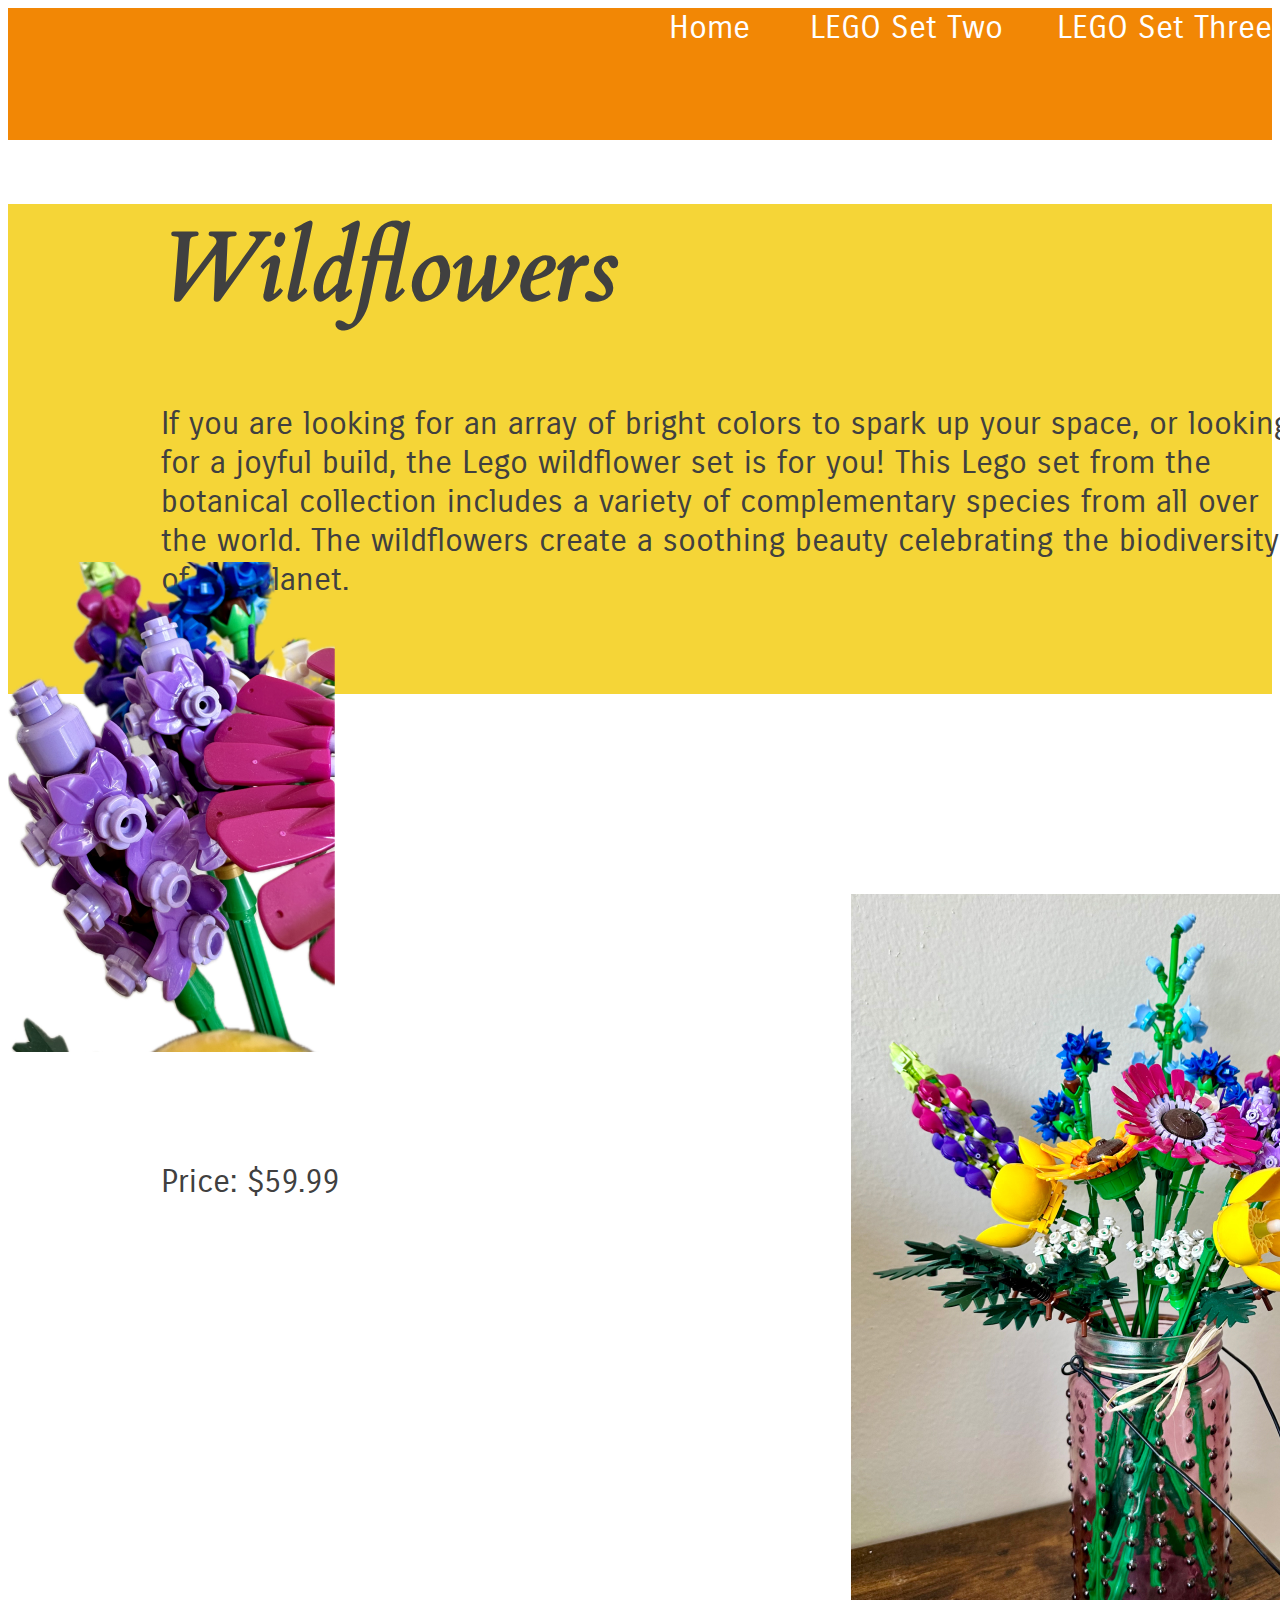
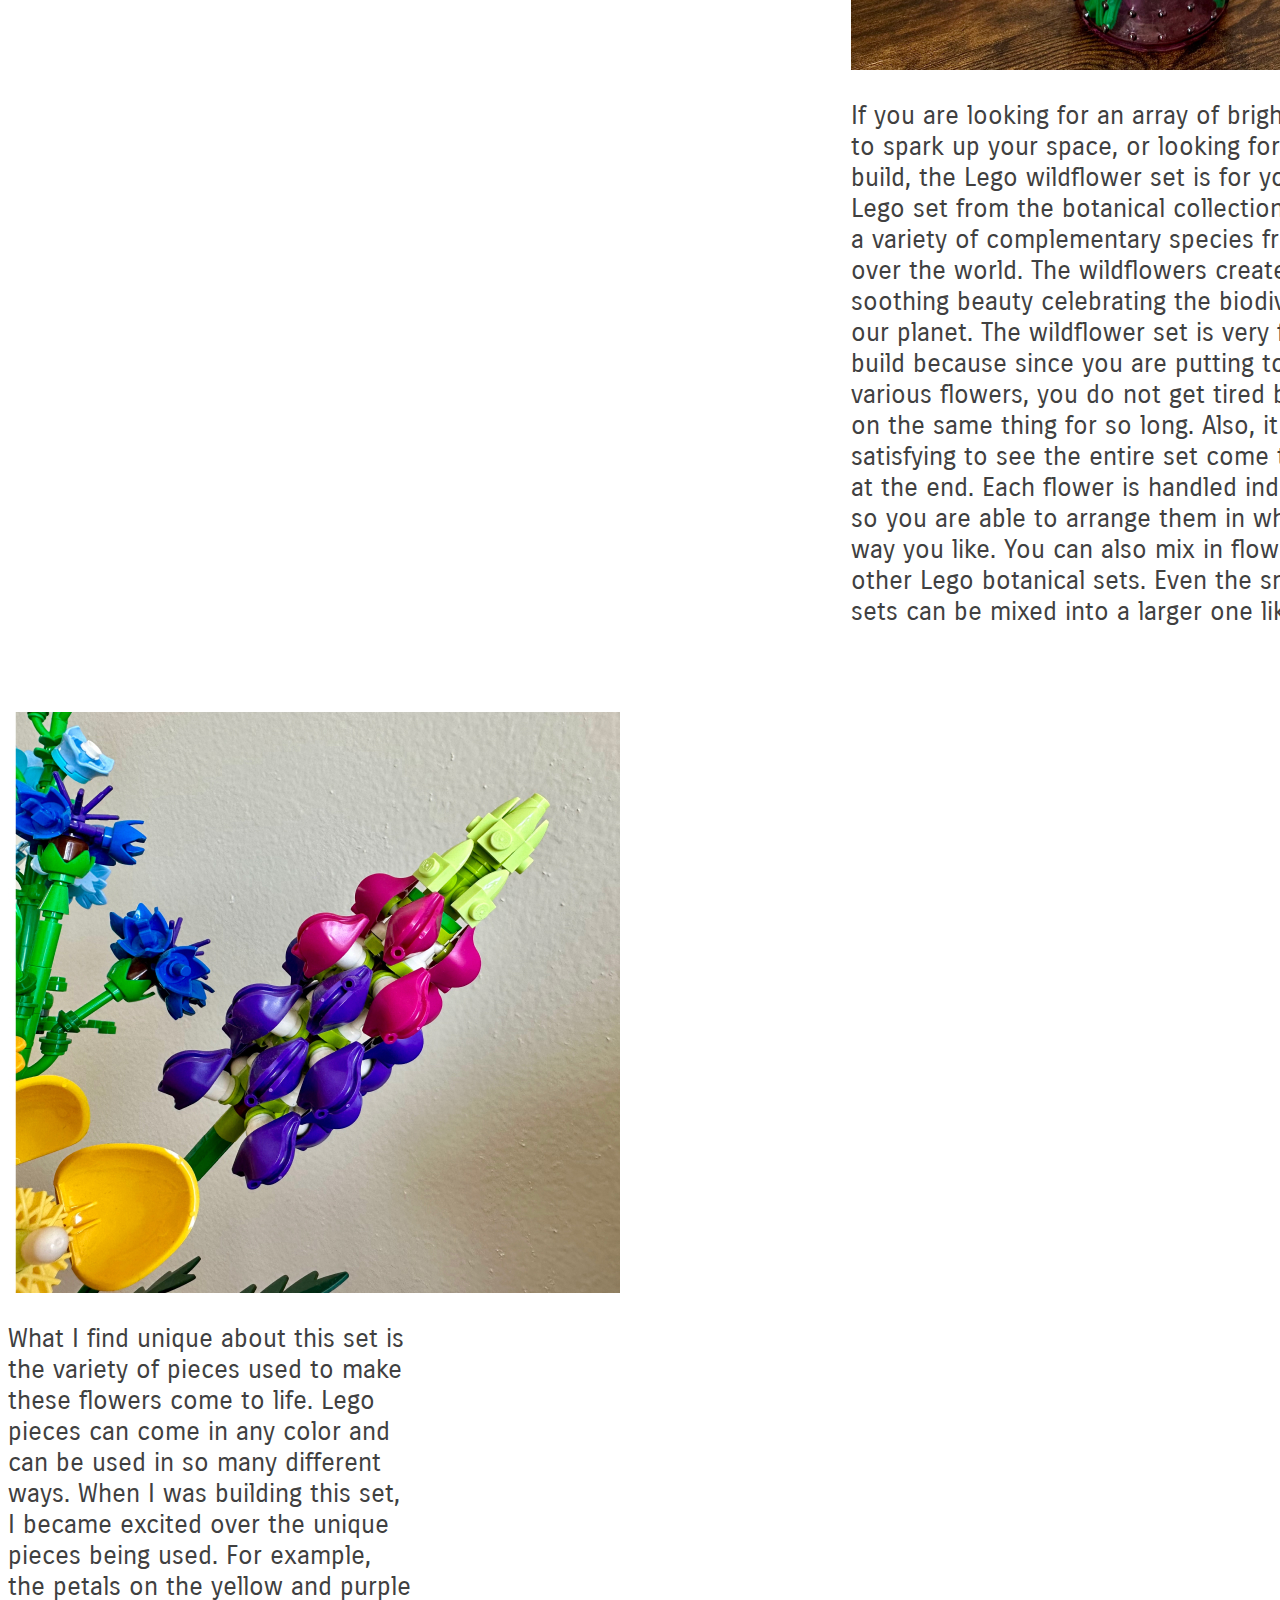
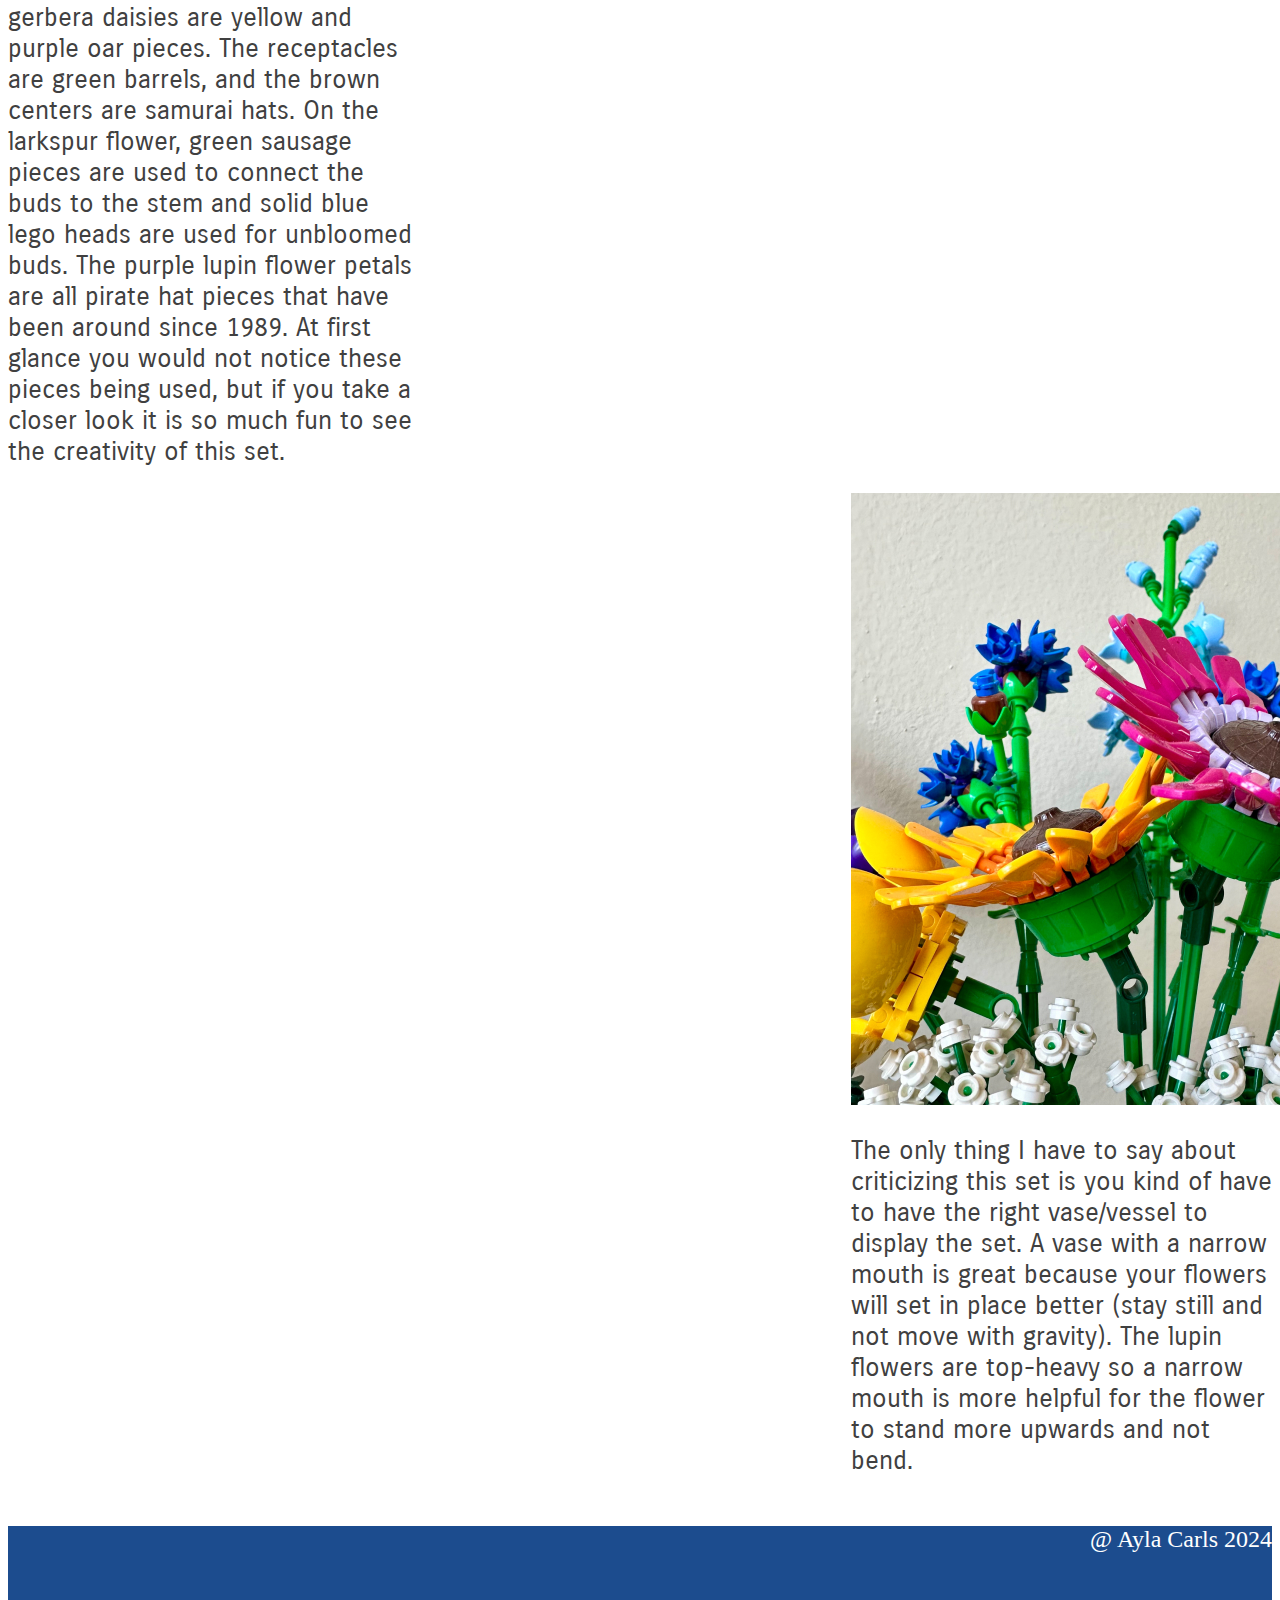
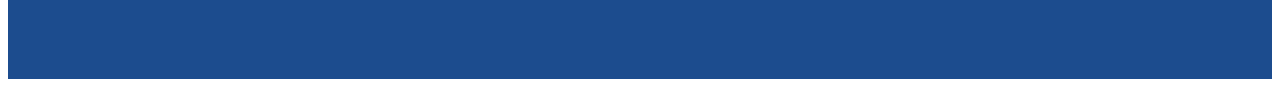
==== blog_1/blog_1.html @ 7e185aa0 "initial server test" ====
<!doctype html>

<html lang="en">

<head>
    
    <meta charset="UTF-8">
    
    <title></title>
    <link rel="stylesheet" href="css/mainone.css">

    <link rel="preconnect" href="https://fonts.googleapis.com">
    <link rel="preconnect" href="https://fonts.gstatic.com" crossorigin>
    <link href="https://fonts.googleapis.com/css2?family=Cardo:ital,wght@0,400;0,700;1,400&family=Carrois+Gothic&display=swap" rel="stylesheet">
</head>

<body>
    <nav>
        <a href="../index.html"> Home </a>
        <a href="../blog_2/blog_2.html"> LEGO Set Two</a>
        <a href="../blog_3/blog_3.html"> LEGO Set Three</a>
    </nav>

    <header>

        <h1>
            Wildflowers 
        </h1>
        <p id="headerp1">
            If you are looking for an array of bright colors to spark up your space, or looking for a joyful build, the Lego wildflower set is for you! This Lego set from the botanical collection includes a variety of complementary species from all over the world. The wildflowers create a soothing beauty celebrating the biodiversity of our planet.
        </p>
        <div id="headerimage">
            <img src="img/headerimage.png" alt="wildflower clip">
        </div>
        <p id="headerp2">
            Price: $59.99
        </p>
    </header>

    <section id="one">
        <article class="grid-article-one">

            <img src="img/wildflowers 1.jpg" alt="lego flowers">
            <p id="article1">
            If you are looking for an array of bright colors to spark up your space, or looking for a joyful build, the Lego wildflower set is for you! This Lego set from the botanical collection includes a variety of complementary species from all over the world. The wildflowers create a soothing beauty celebrating the biodiversity of our planet. 
	        The wildflower set is very fun to build because since you are putting together various flowers, you do not get tired by working on the same thing for so long. Also, it is very satisfying to see the entire set come together at the end. Each flower is handled individually so you are able to arrange them in whatever way you like. You can also mix in flowers from other Lego botanical sets. Even the small flower sets can be mixed into a larger one like this. 
            </p>
        </article>
    </section>

    <section id="two">

        <article class="grid-article-two">
            <img src="img/uniquebricks.jpg" alt="lego lupin">
            <p id="article2">
            What I find unique about this set is the variety of pieces used to make these flowers come to life. Lego pieces can come in any color and can be used in so many different ways. When I was building this set, I became excited over the unique pieces being used. For example, the petals on the yellow and purple gerbera daisies are yellow and purple oar pieces. The receptacles are green barrels, and the brown centers are samurai hats. On the larkspur flower, green sausage pieces are used to connect the buds to the stem and solid blue lego heads are used for unbloomed buds. The purple lupin flower petals are all pirate hat pieces that have been around since 1989. At first glance you would not notice these pieces being used, but if you take a closer look it is so much fun to see the creativity of this set. 
            </p>
        </article>
    </section>

    <section id="three">

        <article class="grid-article-three">
            <img src="img/crit.jpg" alt="close up lego wildflowers">
            <p id="article3">
            The only thing I have to say about criticizing this set is you kind of have to have the right vase/vessel to display the set. A vase with a narrow mouth is great because your flowers will set in place better (stay still and not move with gravity). The lupin flowers are top-heavy so a narrow mouth is more helpful for the flower to stand more upwards and not bend.
            </p>
        </article>

    </section>

    <footer>
        <p id="p2">
            @ Ayla Carls 2024 
        </p>
    </footer>
    
</body>
                   
</html>
---- blog_1/css/mainone.css ----
nav{
    text-align: right;
    background: #F28705;
    height: 132px;
    flex-shrink: 0;
}

a{
    text-decoration: none;
    color: white;
    text-align: right;
    width: 372px;
    height: 71px;
    flex-shrink: 0;
    font-family: "Carrois Gothic", sans-serif;
    font-size: 32px;
    flex-direction: row;
    align-items: right;
    justify-content: right;
    flex-wrap: wrap;
    padding-left: 50px;
}

h1{
    font-family: "cardo", serif;
    font-size: 96px;
    font-style: italic;
    color: #404040;
    width: 672px;
    height: 135px;
    flex-shrink: 0;
    padding-left: 153px;
}

#headerp1{
    color: #404040;
    font-family: "Carrois Gothic", sans-serif;
    font-size: 32px;
    width: 1140px;
    height: 126px;
    flex-shrink: 0;
    padding-left: 153px;
}

#headerp2{
    color: #404040;
    font-family: "Carrois Gothic", sans-serif;
    font-size: 32px;
    width: 196px;
    height: 42px;
    flex-shrink: 0;
    padding-left: 153px;
    margin-top: 110px;
}

header{
    background-color: #F2CB05CC;
    width: 100%;
    height: 490px;
    flex-shrink: 0;
}

#article1{
    color: #404040;
    font-family: "Carrois Gothic";
    font-size: 26px;
    font-style: normal;
    font-weight: 400;
    line-height: normal;
    text-align: left;
    width: 548px;
    height: 586px;
    flex-shrink: 0;
}

#article2{
    color: #404040;
    font-family: "Carrois Gothic";
    font-size: 26px;
    font-style: normal;
    font-weight: 400;
    line-height: normal;
    text-align: left;
}

#article3{
    color: #404040;
    font-family: "Carrois Gothic";
    font-size: 26px;
    font-style: normal;
    font-weight: 400;
    line-height: normal;
    text-align: left;
}

#one{
    display: grid;
    grid-template-columns: repeat(12, 1fr);
    grid-column-gap: 24px;
  }

#two{
    display: grid;
    grid-template-columns: repeat(12, 1fr);
    grid-column-gap: 24px;
}  

#three{
    display: grid;
    grid-template-columns: repeat(12, 1fr);
    grid-column-gap: 24px;
}

.grid-article-one{
    grid-column: 9/14;
    margin-top: 200px;
  }
  
  .grid-article-two{
    grid-column: 1/5;
  }
  
  .grid-article-three{
    grid-column: 9/14;
  }

#headerimage{
    width: 327px;
    height: 490px;
    flex-shrink: 0;
    padding-left: 1113;
    justify-content: center;
}

footer{
    width: 100%;
    height: 153px;
    flex-shrink: 0;
    background-color: #023881E5;
}

#p2 {
    text-align: right;
    color: white;
    font-size: 24px; 
}

.carrois-gothic-regular {
    font-family: "Carrois Gothic", sans-serif;
    font-weight: 400;
    font-style: normal;
  }

  .cardo-regular {
    font-family: "Cardo", serif;
    font-weight: 400;
    font-style: normal;
  }
  
  .cardo-bold {
    font-family: "Cardo", serif;
    font-weight: 700;
    font-style: normal;
  }
  
  .cardo-regular-italic {
    font-family: "Cardo", serif;
    font-weight: 400;
    font-style: italic;
  }
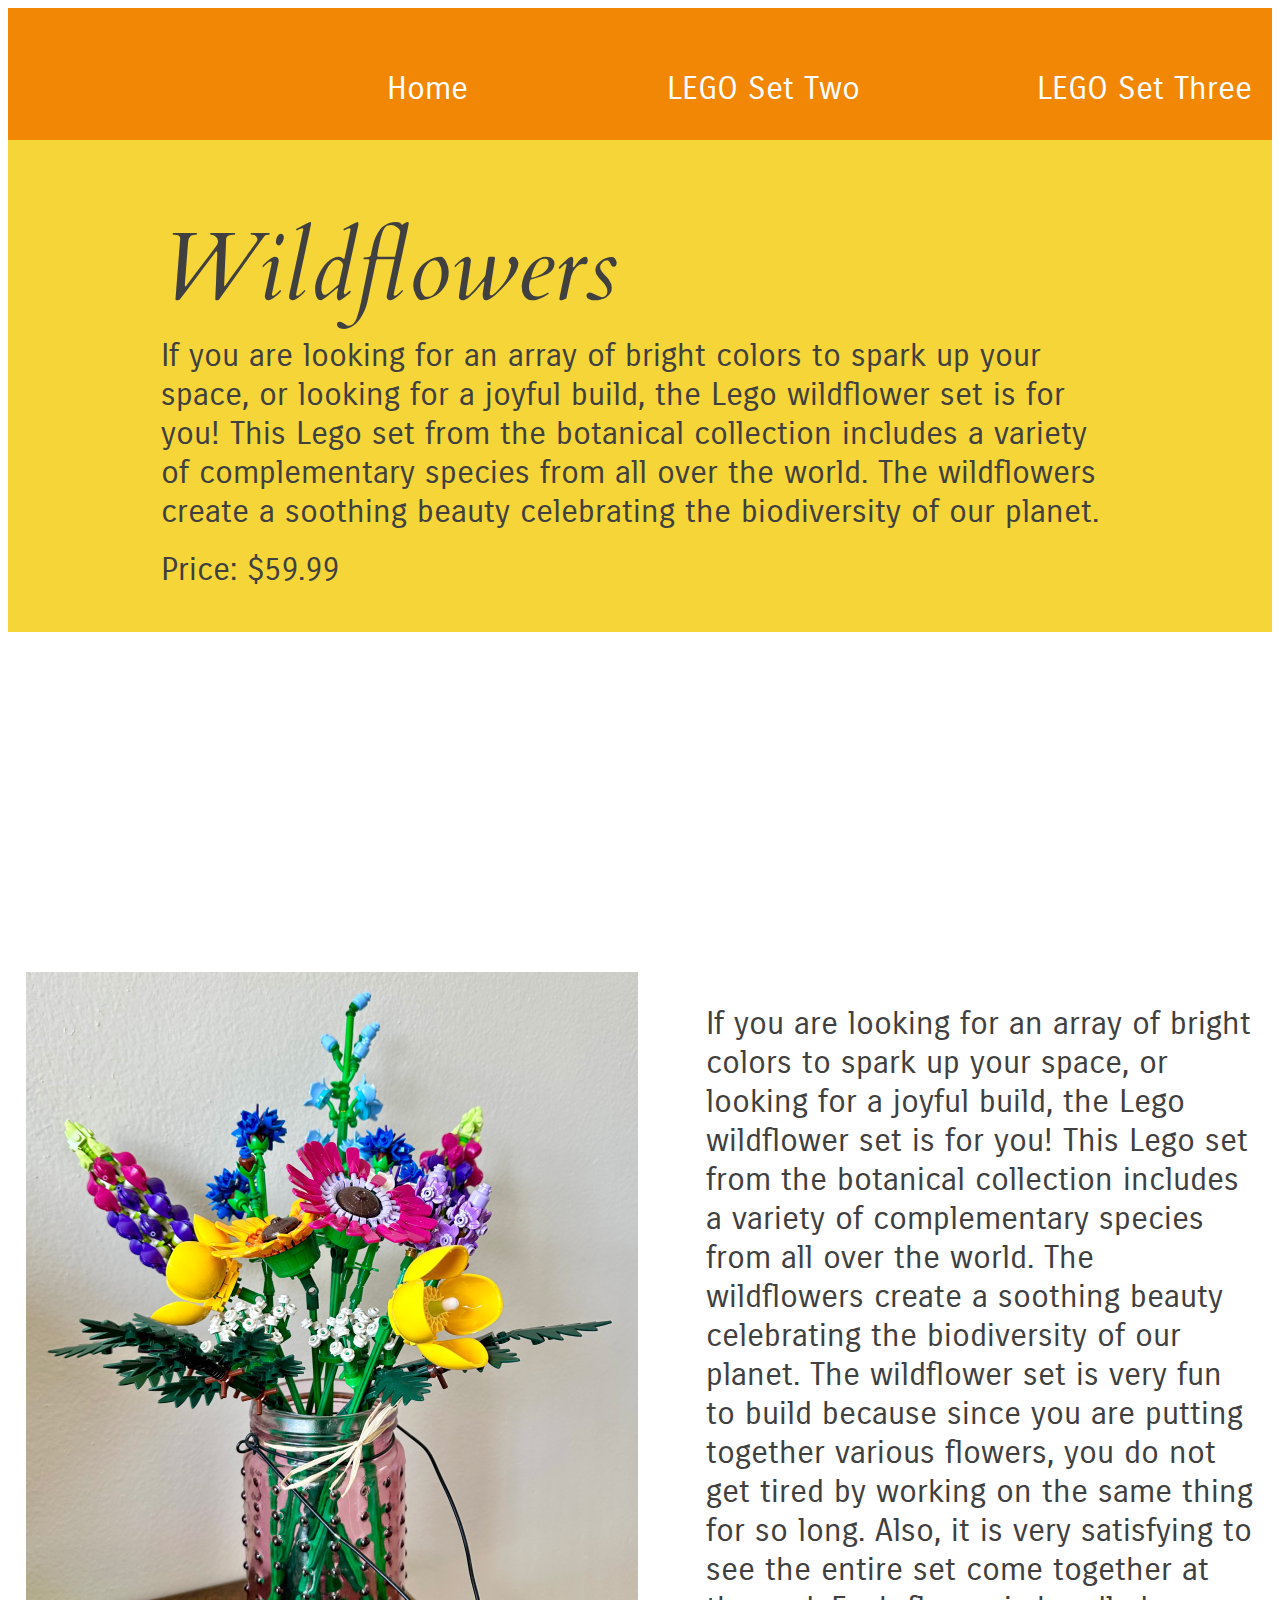
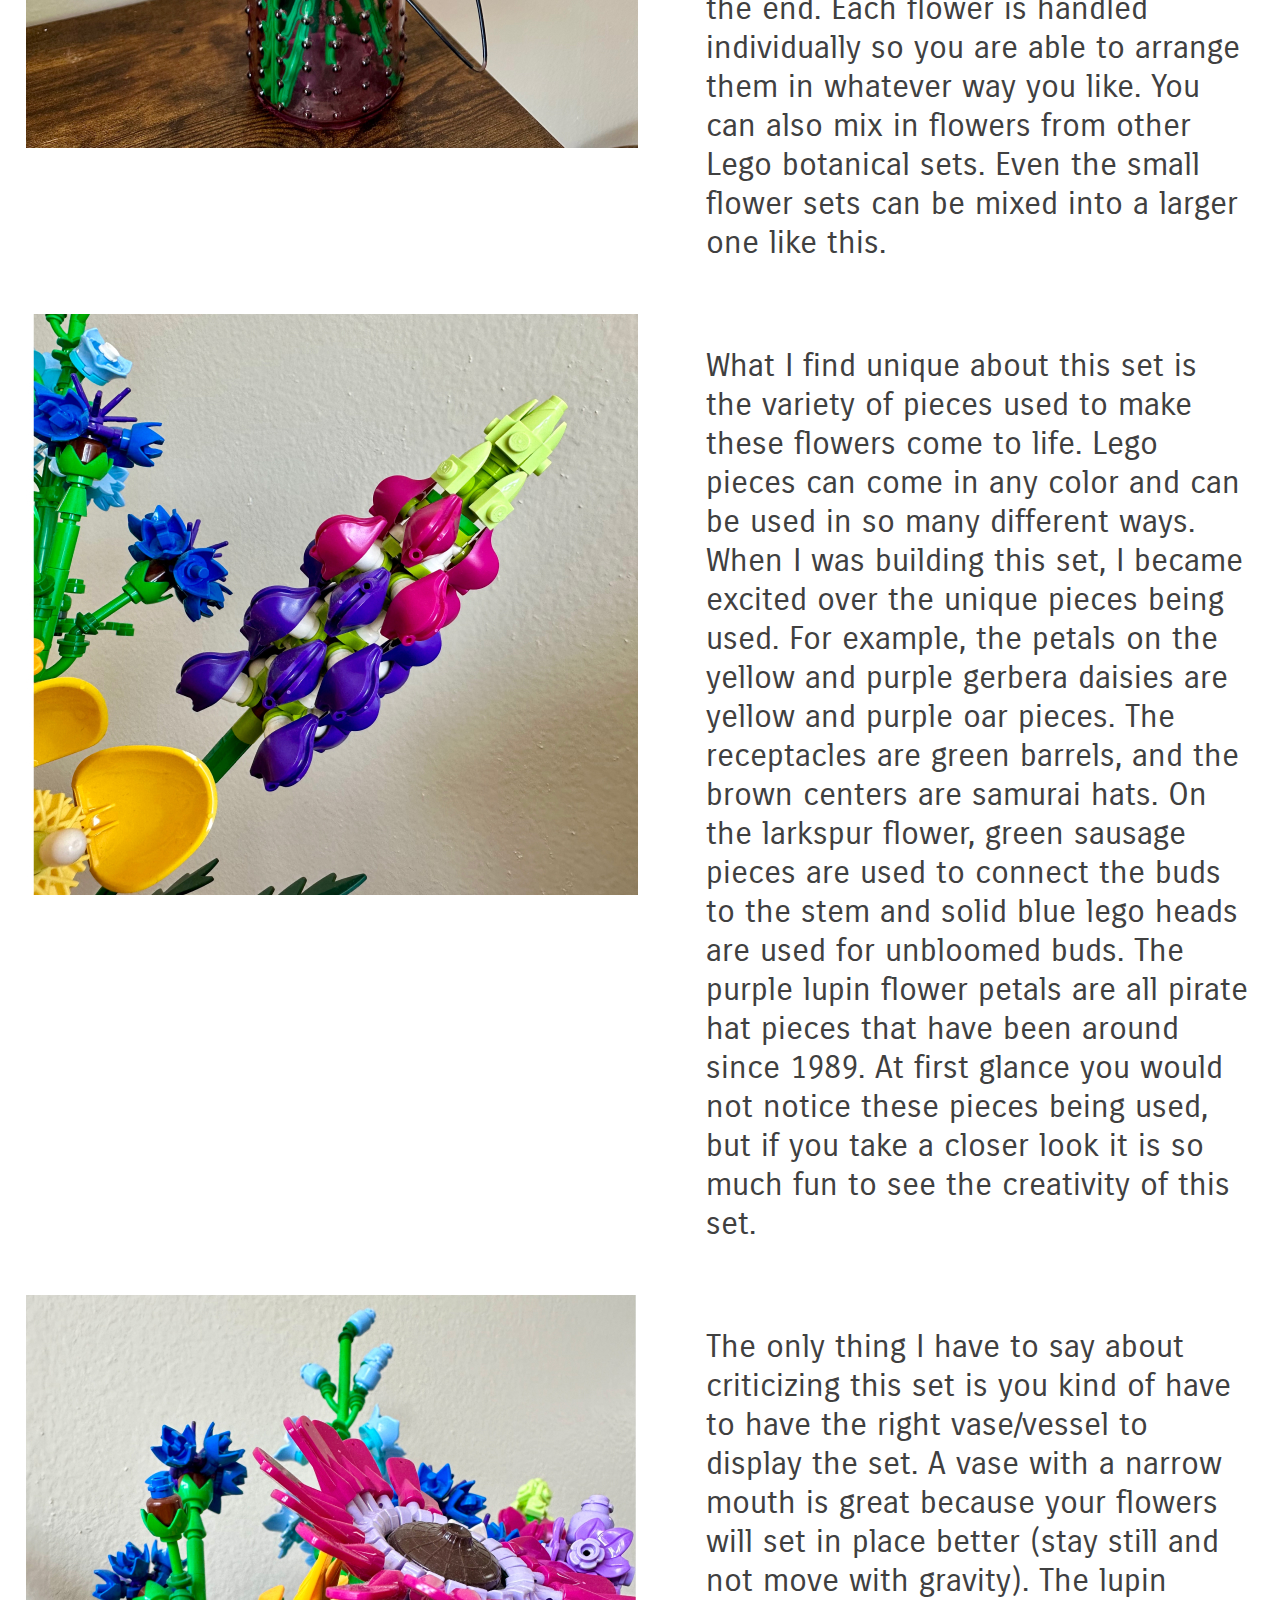
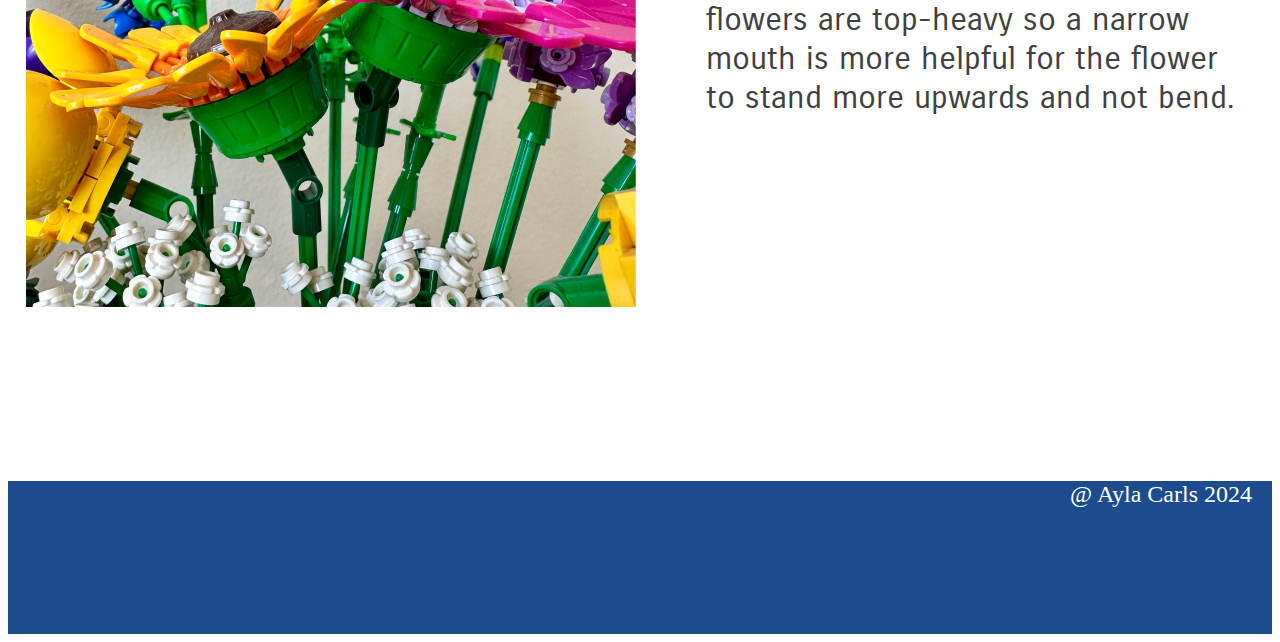
==== commit a3f3e5f4: "update" ====
--- a/blog_1/blog_1.html
+++ b/blog_1/blog_1.html
@@ -21,53 +21,46 @@
         <a href="../blog_3/blog_3.html"> LEGO Set Three</a>
     </nav>
 
-    <header>
-
-        <h1>
-            Wildflowers 
-        </h1>
-        <p id="headerp1">
-            If you are looking for an array of bright colors to spark up your space, or looking for a joyful build, the Lego wildflower set is for you! This Lego set from the botanical collection includes a variety of complementary species from all over the world. The wildflowers create a soothing beauty celebrating the biodiversity of our planet.
-        </p>
-        <div id="headerimage">
+    <div class="header">
+        <div class="gird-item7">
+            <h1> Wildflowers</h1>
+        </div>
+        <div class="grid-item8">
+            <p>
+                If you are looking for an array of bright colors to spark up your space, or looking for a joyful build, the Lego wildflower set is for you! This Lego set from the botanical collection includes a variety of complementary species from all over the world. The wildflowers create a soothing beauty celebrating the biodiversity of our planet.
+            </p>
+        </div>
+        <div class="grid-item9">
+            <p>
+                Price: $59.99
+            </p>
+        </div>
+        <div class="grid-item10">
             <img src="img/headerimage.png" alt="wildflower clip">
         </div>
-        <p id="headerp2">
-            Price: $59.99
-        </p>
-    </header>
+    </div>
 
-    <section id="one">
-        <article class="grid-article-one">
-
+    <div class="grid-container">
+        <div class="grid-item1">
             <img src="img/wildflowers 1.jpg" alt="lego flowers">
-            <p id="article1">
-            If you are looking for an array of bright colors to spark up your space, or looking for a joyful build, the Lego wildflower set is for you! This Lego set from the botanical collection includes a variety of complementary species from all over the world. The wildflowers create a soothing beauty celebrating the biodiversity of our planet. 
-	        The wildflower set is very fun to build because since you are putting together various flowers, you do not get tired by working on the same thing for so long. Also, it is very satisfying to see the entire set come together at the end. Each flower is handled individually so you are able to arrange them in whatever way you like. You can also mix in flowers from other Lego botanical sets. Even the small flower sets can be mixed into a larger one like this. 
-            </p>
-        </article>
-    </section>
-
-    <section id="two">
-
-        <article class="grid-article-two">
+        </div>
+        <div class="grid-item2">
+            <p>If you are looking for an array of bright colors to spark up your space, or looking for a joyful build, the Lego wildflower set is for you! This Lego set from the botanical collection includes a variety of complementary species from all over the world. The wildflowers create a soothing beauty celebrating the biodiversity of our planet. 
+            The wildflower set is very fun to build because since you are putting together various flowers, you do not get tired by working on the same thing for so long. Also, it is very satisfying to see the entire set come together at the end. Each flower is handled individually so you are able to arrange them in whatever way you like. You can also mix in flowers from other Lego botanical sets. Even the small flower sets can be mixed into a larger one like this. </p>
+        </div>
+        <div class="grid-item3">
             <img src="img/uniquebricks.jpg" alt="lego lupin">
-            <p id="article2">
-            What I find unique about this set is the variety of pieces used to make these flowers come to life. Lego pieces can come in any color and can be used in so many different ways. When I was building this set, I became excited over the unique pieces being used. For example, the petals on the yellow and purple gerbera daisies are yellow and purple oar pieces. The receptacles are green barrels, and the brown centers are samurai hats. On the larkspur flower, green sausage pieces are used to connect the buds to the stem and solid blue lego heads are used for unbloomed buds. The purple lupin flower petals are all pirate hat pieces that have been around since 1989. At first glance you would not notice these pieces being used, but if you take a closer look it is so much fun to see the creativity of this set. 
-            </p>
-        </article>
-    </section>
-
-    <section id="three">
-
-        <article class="grid-article-three">
+        </div>
+        <div class="grid-item4">
+            <p>What I find unique about this set is the variety of pieces used to make these flowers come to life. Lego pieces can come in any color and can be used in so many different ways. When I was building this set, I became excited over the unique pieces being used. For example, the petals on the yellow and purple gerbera daisies are yellow and purple oar pieces. The receptacles are green barrels, and the brown centers are samurai hats. On the larkspur flower, green sausage pieces are used to connect the buds to the stem and solid blue lego heads are used for unbloomed buds. The purple lupin flower petals are all pirate hat pieces that have been around since 1989. At first glance you would not notice these pieces being used, but if you take a closer look it is so much fun to see the creativity of this set. </p>
+        </div>
+        <div class="grid-item5">
             <img src="img/crit.jpg" alt="close up lego wildflowers">
-            <p id="article3">
-            The only thing I have to say about criticizing this set is you kind of have to have the right vase/vessel to display the set. A vase with a narrow mouth is great because your flowers will set in place better (stay still and not move with gravity). The lupin flowers are top-heavy so a narrow mouth is more helpful for the flower to stand more upwards and not bend.
-            </p>
-        </article>
-
-    </section>
+        </div>
+        <div class="grid-item6">
+            <p> The only thing I have to say about criticizing this set is you kind of have to have the right vase/vessel to display the set. A vase with a narrow mouth is great because your flowers will set in place better (stay still and not move with gravity). The lupin flowers are top-heavy so a narrow mouth is more helpful for the flower to stand more upwards and not bend.</p>
+        </div>
+    </div>
 
     <footer>
         <p id="p2">
--- a/blog_1/css/mainone.css
+++ b/blog_1/css/mainone.css
@@ -1,8 +1,13 @@
 nav{
-    text-align: right;
-    background: #F28705;
-    height: 132px;
-    flex-shrink: 0;
+  display: flex;
+  flex-direction: row;
+  background-color: #F28705;
+  height: 132px;
+  flex-wrap: wrap;
+  justify-content: right;
+  align-items: right;
+  top: 0px;
+  width: 100%;
 }
 
 a{
@@ -14,123 +19,85 @@
     flex-shrink: 0;
     font-family: "Carrois Gothic", sans-serif;
     font-size: 32px;
-    flex-direction: row;
-    align-items: right;
-    justify-content: right;
-    flex-wrap: wrap;
-    padding-left: 50px;
+    margin-top: 61px;
+    margin-right: 20px;
+}
+
+a:hover{
+    color: #A60F46;
+  }
+
+.header{
+  display: grid;
+  background-color: #F2CB05CC;
+  height: 492px;
+  grid-column-gap: 46.5rem;
+  grid-template-columns: auto;
+  grid-template-rows: 164px 164px 164px;
+
+}
+
+.grid-item7{
+  display: flex;
+  align-items: flex-start;
+  font-family: "cardo", serif;
+  font-size: 96px;
+  font-style: italic;
+  color: #404040;
+  width: 672px;
+  padding-left: 153px;
+  padding-bottom: 50px;
+}
+
+.grid-item8{
+  display: flex;
+  color: #404040;
+  font-family: "Carrois Gothic", sans-serif;
+  font-size: 32px;
+  width: 938px;
+  padding-left: 153px;
+  grid-column-start: 1;
+  grid-column-end: 2;
+    
+}
+
+.grid-item9{
+  display: flex;
+  color: #404040;
+  font-family: "Carrois Gothic", sans-serif;
+  font-size: 32px;
+  width: 196px;
+  padding-left: 153px;
+  padding-top: 50px;
+}
+
+.grid-item10{
+  width: 327px;
+  height: 492px;
+  position: absolute;
+  left: 2136px;
 }
 
 h1{
-    font-family: "cardo", serif;
-    font-size: 96px;
-    font-style: italic;
-    color: #404040;
-    width: 672px;
-    height: 135px;
-    flex-shrink: 0;
-    padding-left: 153px;
-}
-
-#headerp1{
-    color: #404040;
-    font-family: "Carrois Gothic", sans-serif;
-    font-size: 32px;
-    width: 1140px;
-    height: 126px;
-    flex-shrink: 0;
-    padding-left: 153px;
-}
-
-#headerp2{
-    color: #404040;
-    font-family: "Carrois Gothic", sans-serif;
-    font-size: 32px;
-    width: 196px;
-    height: 42px;
-    flex-shrink: 0;
-    padding-left: 153px;
-    margin-top: 110px;
+  font-family: "cardo", serif;
+  font-size: 96px;
+  font-style: italic;
+  color: #404040;
+  width: 672px;
+  height: 135px;
+  flex-shrink: 0;
+  padding-left: 153px;
+  padding-bottom: 30px;
+  font-weight: 400;
 }
 
 header{
-    background-color: #F2CB05CC;
+    color: #F2CB05CC;
     width: 100%;
     height: 490px;
     flex-shrink: 0;
 }
 
-#article1{
-    color: #404040;
-    font-family: "Carrois Gothic";
-    font-size: 26px;
-    font-style: normal;
-    font-weight: 400;
-    line-height: normal;
-    text-align: left;
-    width: 548px;
-    height: 586px;
-    flex-shrink: 0;
-}
-
-#article2{
-    color: #404040;
-    font-family: "Carrois Gothic";
-    font-size: 26px;
-    font-style: normal;
-    font-weight: 400;
-    line-height: normal;
-    text-align: left;
-}
-
-#article3{
-    color: #404040;
-    font-family: "Carrois Gothic";
-    font-size: 26px;
-    font-style: normal;
-    font-weight: 400;
-    line-height: normal;
-    text-align: left;
-}
-
-#one{
-    display: grid;
-    grid-template-columns: repeat(12, 1fr);
-    grid-column-gap: 24px;
-  }
-
-#two{
-    display: grid;
-    grid-template-columns: repeat(12, 1fr);
-    grid-column-gap: 24px;
-}  
-
-#three{
-    display: grid;
-    grid-template-columns: repeat(12, 1fr);
-    grid-column-gap: 24px;
-}
-
-.grid-article-one{
-    grid-column: 9/14;
-    margin-top: 200px;
-  }
-  
-  .grid-article-two{
-    grid-column: 1/5;
-  }
-  
-  .grid-article-three{
-    grid-column: 9/14;
-  }
-
-#headerimage{
-    width: 327px;
-    height: 490px;
-    flex-shrink: 0;
-    padding-left: 1113;
-    justify-content: center;
-}
 
 footer{
     width: 100%;
@@ -143,8 +110,83 @@
     text-align: right;
     color: white;
     font-size: 24px; 
-}
-
+    margin-right: 20px;
+}
+
+
+.grid-container{
+  display: grid;
+  column-gap: 50px;
+  row-gap: 20px;
+  grid-template-columns: auto auto;
+  grid-template-rows: auto auto;
+  justify-content: space-evenly;
+  padding-top: 340px;
+  padding-bottom: 150px;
+}
+
+.grid-item1{ 
+  width: 612px;
+  height: 776px;
+  flex-shrink: 0;
+  
+}
+
+.grid-item2{
+ 
+  color: #404040;
+  font-family: "Carrois Gothic";
+  font-size: 32px;
+  font-style: normal;
+  font-weight: 400;
+  line-height: normal;
+  text-align: left;
+  width: 548px;
+  
+  height: fit-content;
+  flex-shrink: 0;
+}
+
+.grid-item3{
+  width: 612px;
+  height: 581px;
+  flex-shrink: 0;
+  
+}
+
+.grid-item4{
+  color: #404040;
+  font-family: "Carrois Gothic";
+  font-size: 32px;
+  font-style: normal;
+  font-weight: 400;
+  line-height: normal;
+  text-align: left;
+  width: 546px;
+  height: fit-content;
+  flex-shrink: 0;
+}
+
+.grid-item5{
+ 
+  width: 612px;
+  height: 612px;
+  flex-shrink: 0;
+ 
+  
+}
+
+.grid-item6{
+  width: 546px;
+  height: fit-content;
+  color: #404040;
+  font-family: "Carrois Gothic";
+  font-size: 32px;
+  font-style: normal;
+  font-weight: 400;
+  line-height: normal;
+  text-align: left;
+}
 .carrois-gothic-regular {
     font-family: "Carrois Gothic", sans-serif;
     font-weight: 400;
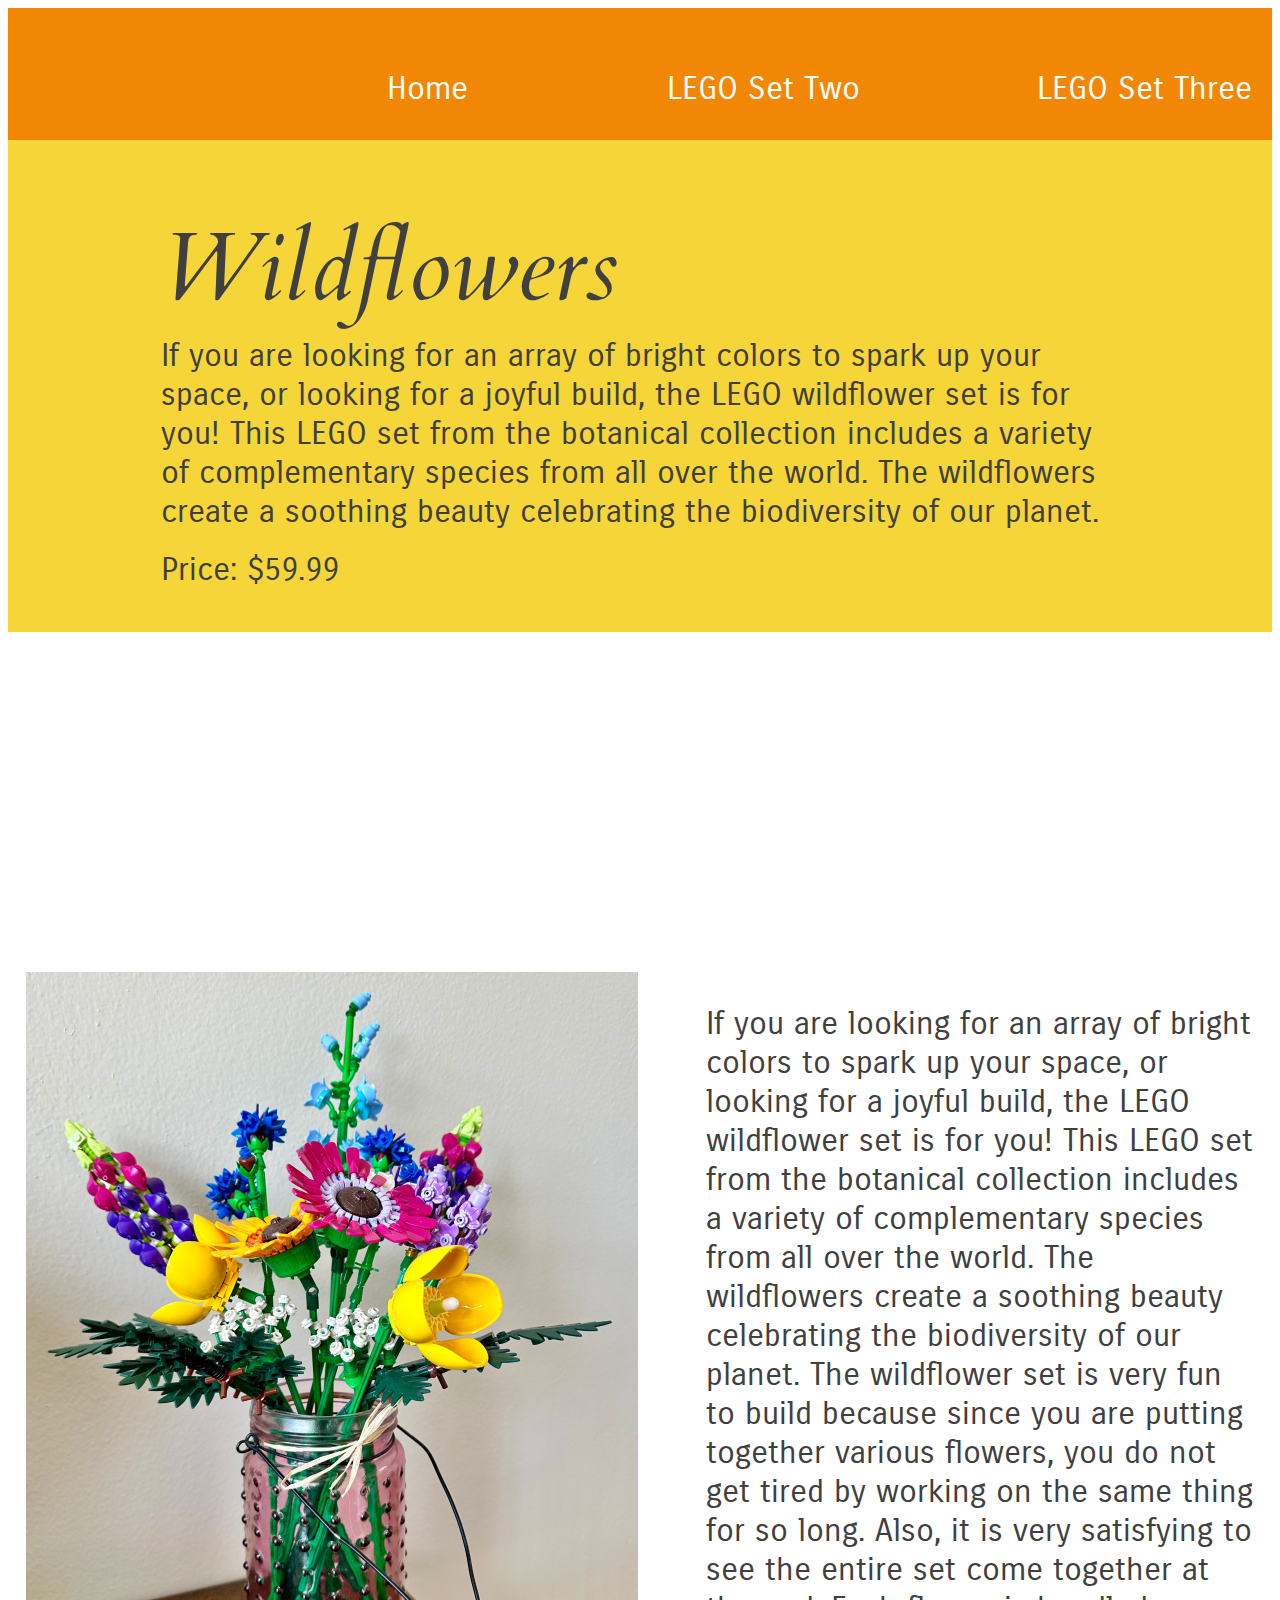
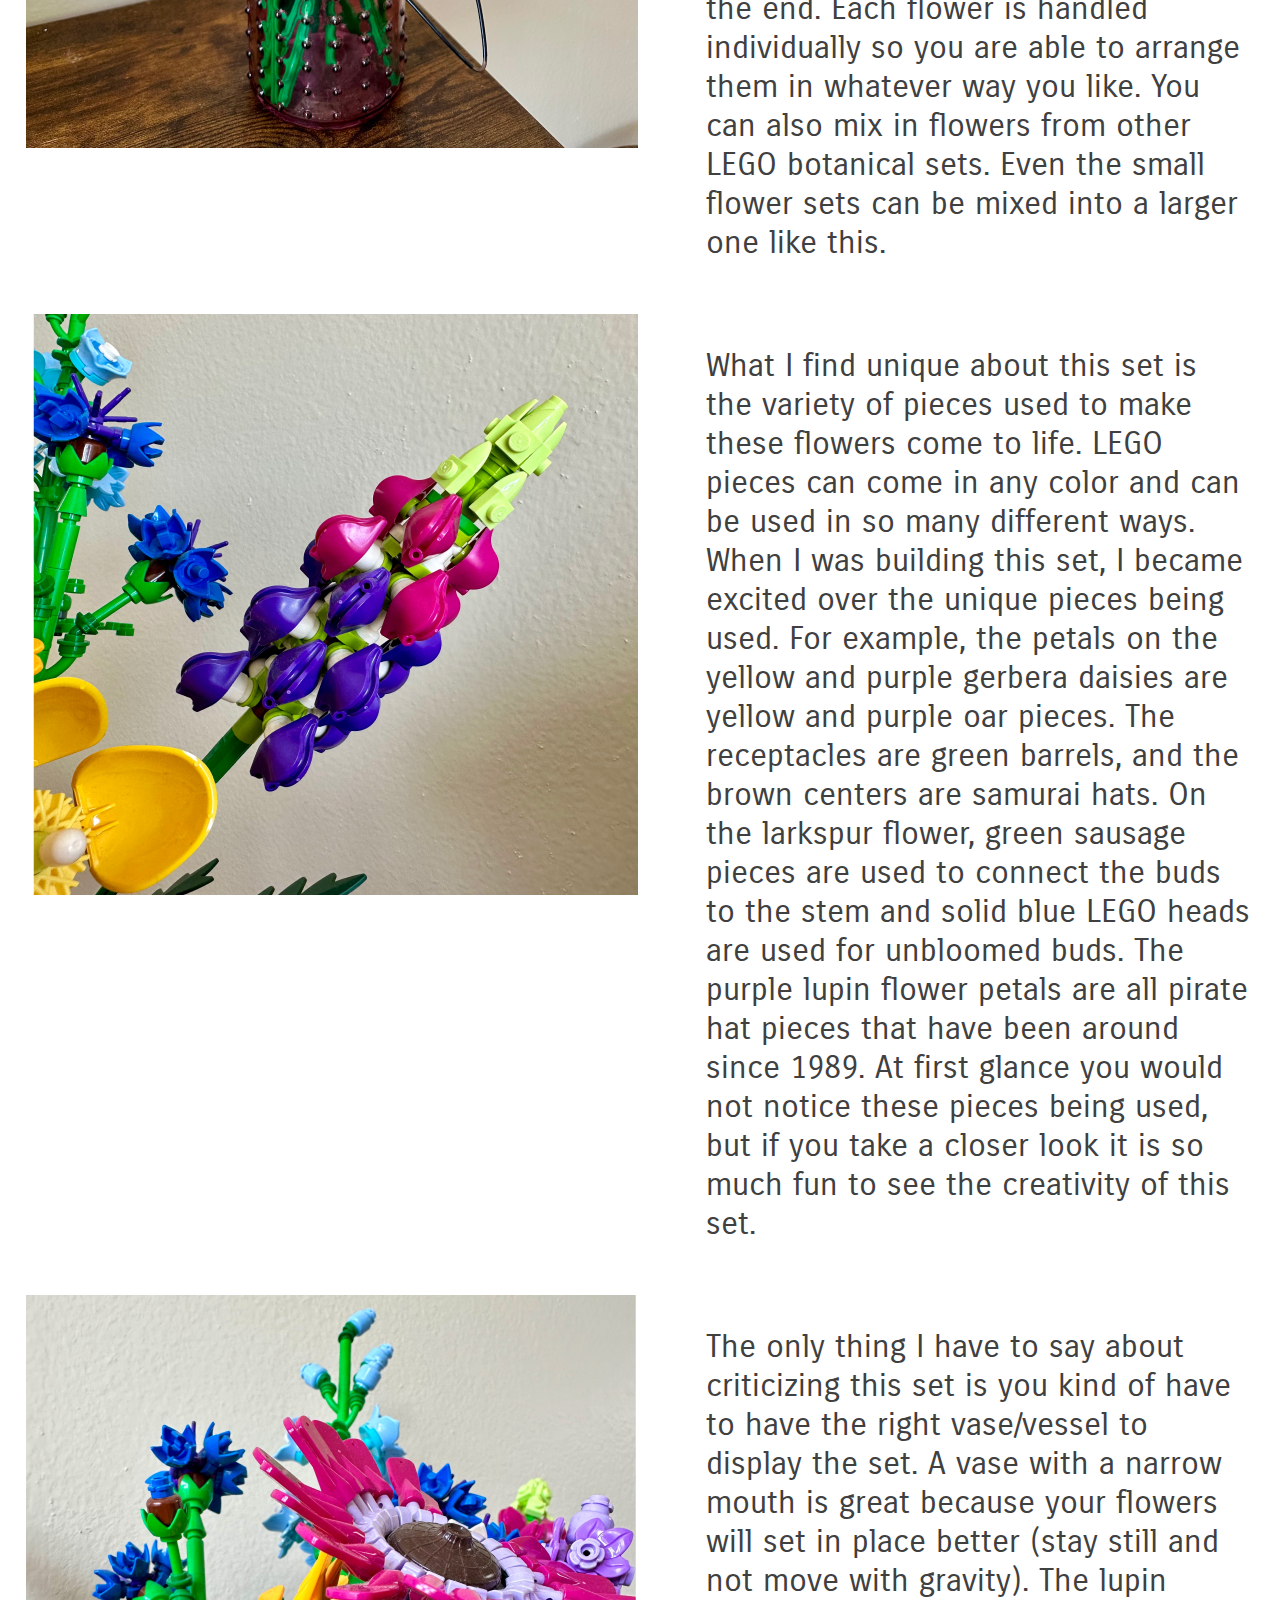
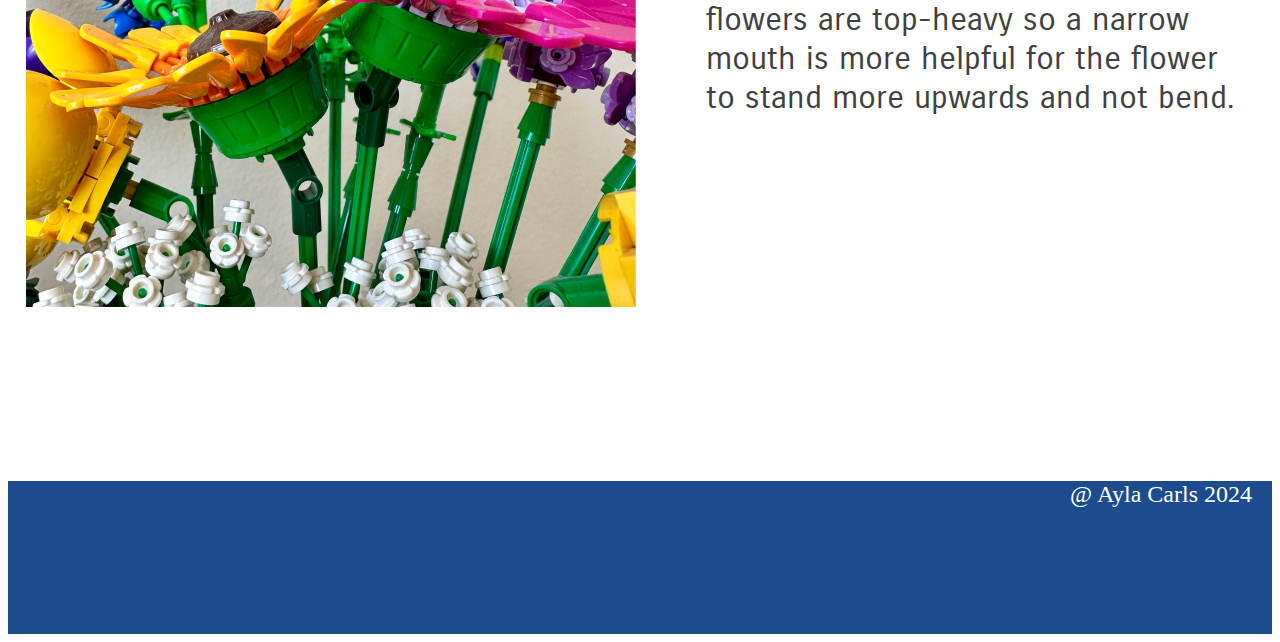
==== commit 85117181: "update" ====
--- a/blog_1/blog_1.html
+++ b/blog_1/blog_1.html
@@ -27,7 +27,7 @@
         </div>
         <div class="grid-item8">
             <p>
-                If you are looking for an array of bright colors to spark up your space, or looking for a joyful build, the Lego wildflower set is for you! This Lego set from the botanical collection includes a variety of complementary species from all over the world. The wildflowers create a soothing beauty celebrating the biodiversity of our planet.
+                If you are looking for an array of bright colors to spark up your space, or looking for a joyful build, the LEGO wildflower set is for you! This LEGO set from the botanical collection includes a variety of complementary species from all over the world. The wildflowers create a soothing beauty celebrating the biodiversity of our planet.
             </p>
         </div>
         <div class="grid-item9">
@@ -45,14 +45,14 @@
             <img src="img/wildflowers 1.jpg" alt="lego flowers">
         </div>
         <div class="grid-item2">
-            <p>If you are looking for an array of bright colors to spark up your space, or looking for a joyful build, the Lego wildflower set is for you! This Lego set from the botanical collection includes a variety of complementary species from all over the world. The wildflowers create a soothing beauty celebrating the biodiversity of our planet. 
-            The wildflower set is very fun to build because since you are putting together various flowers, you do not get tired by working on the same thing for so long. Also, it is very satisfying to see the entire set come together at the end. Each flower is handled individually so you are able to arrange them in whatever way you like. You can also mix in flowers from other Lego botanical sets. Even the small flower sets can be mixed into a larger one like this. </p>
+            <p>If you are looking for an array of bright colors to spark up your space, or looking for a joyful build, the LEGO wildflower set is for you! This LEGO set from the botanical collection includes a variety of complementary species from all over the world. The wildflowers create a soothing beauty celebrating the biodiversity of our planet. 
+            The wildflower set is very fun to build because since you are putting together various flowers, you do not get tired by working on the same thing for so long. Also, it is very satisfying to see the entire set come together at the end. Each flower is handled individually so you are able to arrange them in whatever way you like. You can also mix in flowers from other LEGO botanical sets. Even the small flower sets can be mixed into a larger one like this. </p>
         </div>
         <div class="grid-item3">
             <img src="img/uniquebricks.jpg" alt="lego lupin">
         </div>
         <div class="grid-item4">
-            <p>What I find unique about this set is the variety of pieces used to make these flowers come to life. Lego pieces can come in any color and can be used in so many different ways. When I was building this set, I became excited over the unique pieces being used. For example, the petals on the yellow and purple gerbera daisies are yellow and purple oar pieces. The receptacles are green barrels, and the brown centers are samurai hats. On the larkspur flower, green sausage pieces are used to connect the buds to the stem and solid blue lego heads are used for unbloomed buds. The purple lupin flower petals are all pirate hat pieces that have been around since 1989. At first glance you would not notice these pieces being used, but if you take a closer look it is so much fun to see the creativity of this set. </p>
+            <p>What I find unique about this set is the variety of pieces used to make these flowers come to life. LEGO pieces can come in any color and can be used in so many different ways. When I was building this set, I became excited over the unique pieces being used. For example, the petals on the yellow and purple gerbera daisies are yellow and purple oar pieces. The receptacles are green barrels, and the brown centers are samurai hats. On the larkspur flower, green sausage pieces are used to connect the buds to the stem and solid blue LEGO heads are used for unbloomed buds. The purple lupin flower petals are all pirate hat pieces that have been around since 1989. At first glance you would not notice these pieces being used, but if you take a closer look it is so much fun to see the creativity of this set. </p>
         </div>
         <div class="grid-item5">
             <img src="img/crit.jpg" alt="close up lego wildflowers">
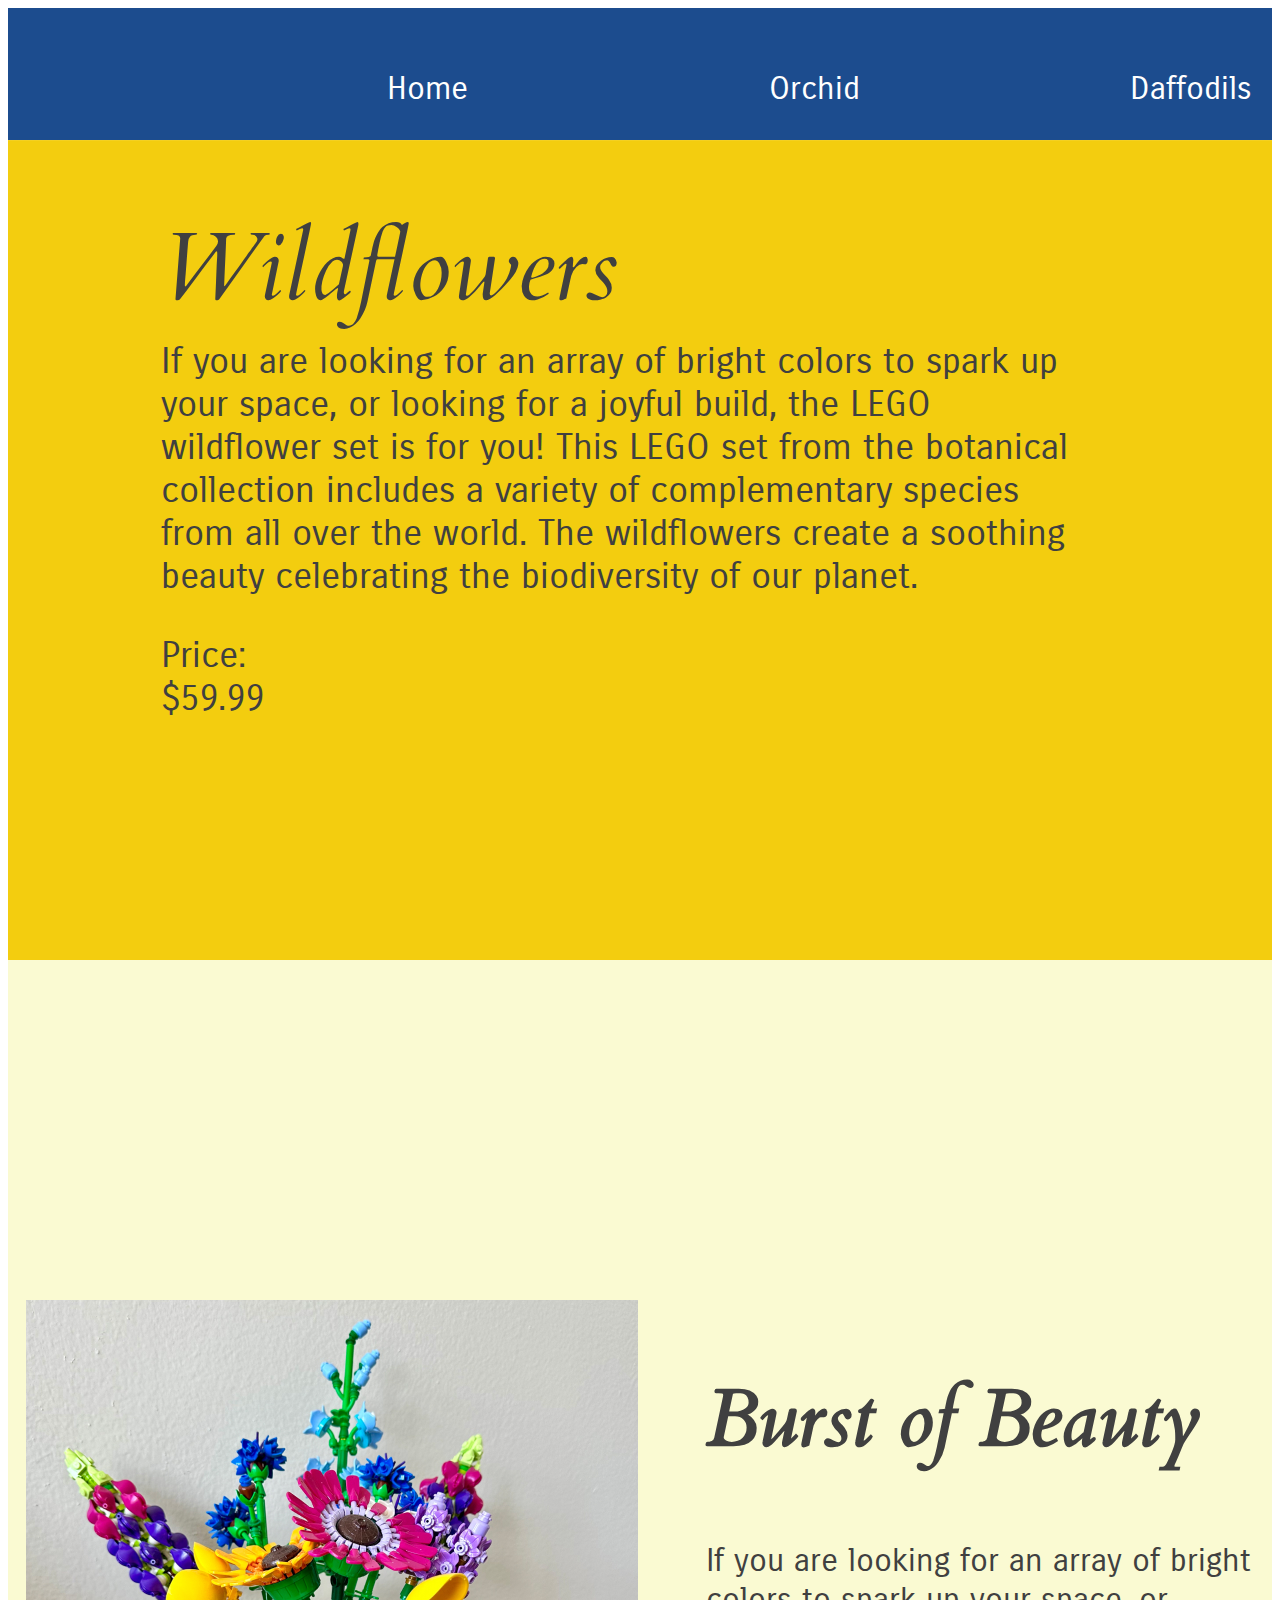
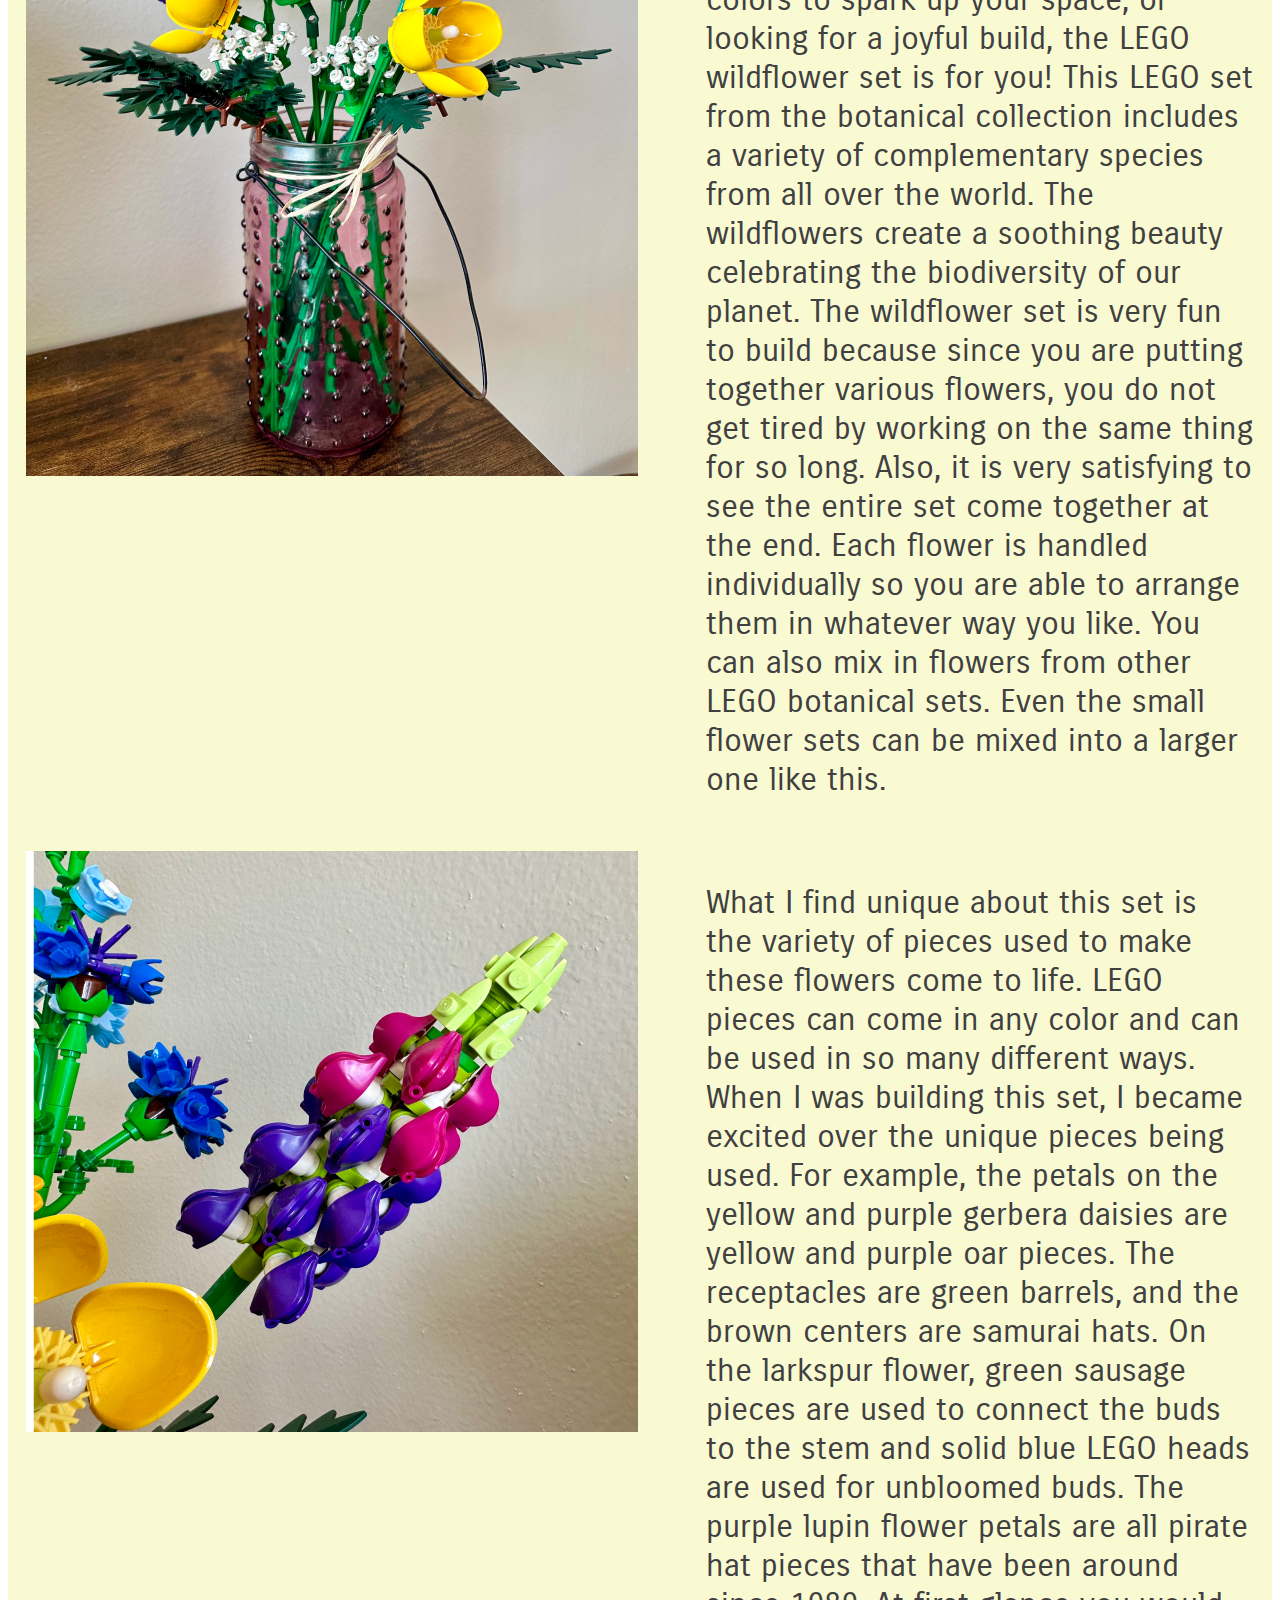
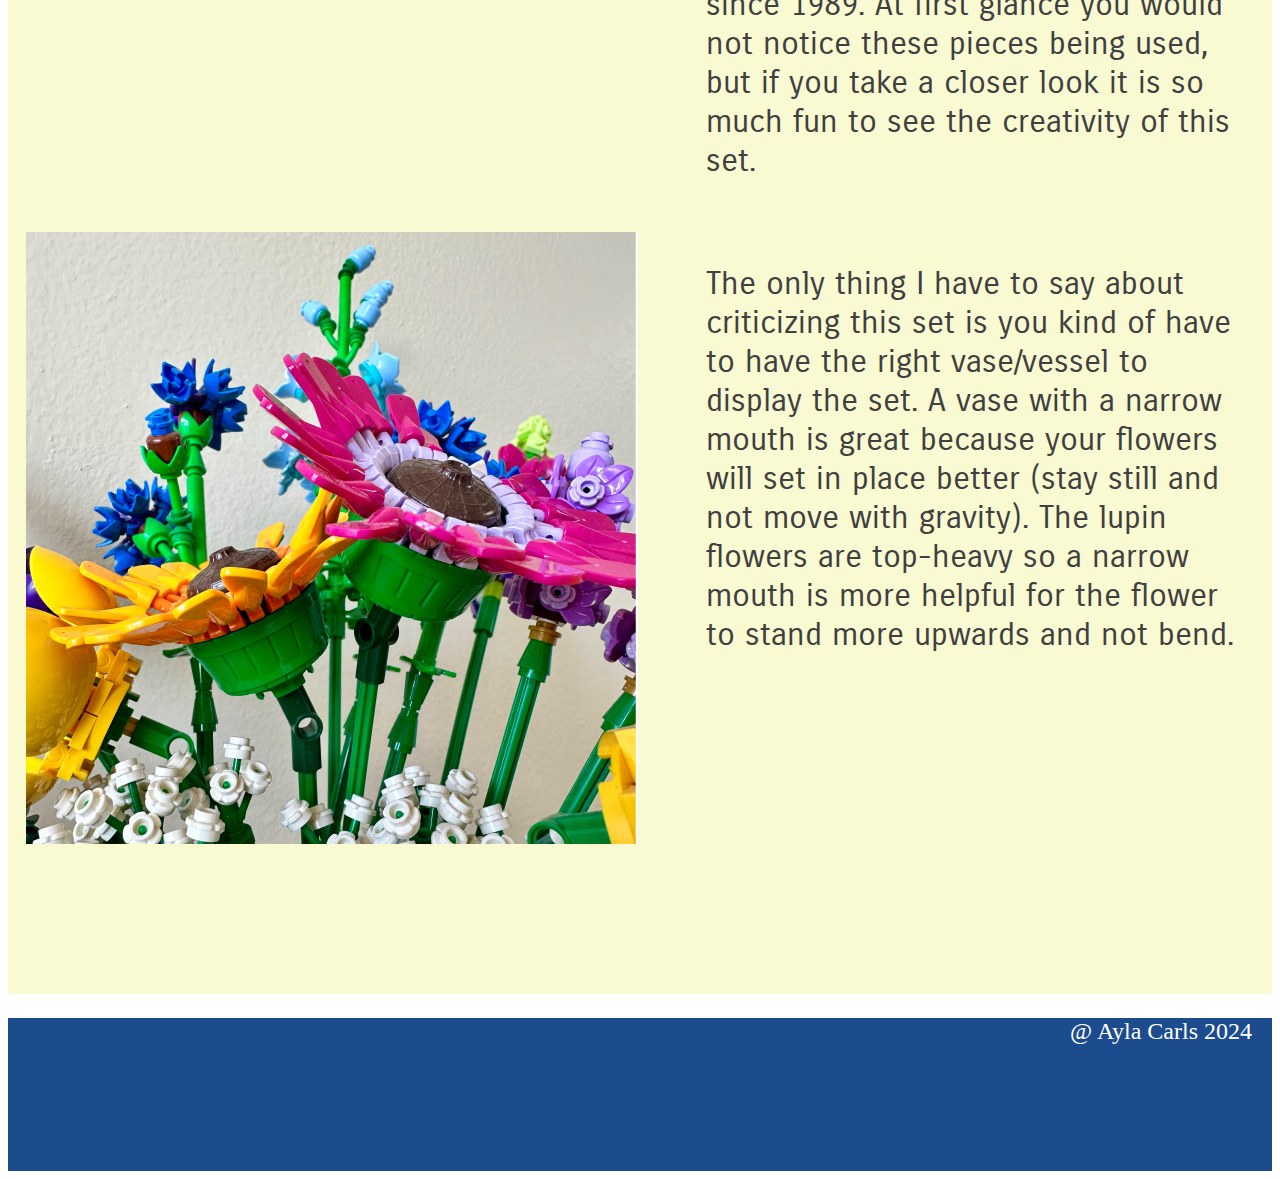
==== commit 4efb6236: "update" ====
--- a/blog_1/blog_1.html
+++ b/blog_1/blog_1.html
@@ -17,8 +17,8 @@
 <body>
     <nav>
         <a href="../index.html"> Home </a>
-        <a href="../blog_2/blog_2.html"> LEGO Set Two</a>
-        <a href="../blog_3/blog_3.html"> LEGO Set Three</a>
+        <a href="../blog_2/blog_2.html"> Orchid</a>
+        <a href="../blog_3/blog_3.html"> Daffodils</a>
     </nav>
 
     <div class="header">
@@ -35,9 +35,6 @@
                 Price: $59.99
             </p>
         </div>
-        <div class="grid-item10">
-            <img src="img/headerimage.png" alt="wildflower clip">
-        </div>
     </div>
 
     <div class="grid-container">
@@ -45,6 +42,11 @@
             <img src="img/wildflowers 1.jpg" alt="lego flowers">
         </div>
         <div class="grid-item2">
+
+            <h2>
+                Burst of Beauty
+            </h2>
+
             <p>If you are looking for an array of bright colors to spark up your space, or looking for a joyful build, the LEGO wildflower set is for you! This LEGO set from the botanical collection includes a variety of complementary species from all over the world. The wildflowers create a soothing beauty celebrating the biodiversity of our planet. 
             The wildflower set is very fun to build because since you are putting together various flowers, you do not get tired by working on the same thing for so long. Also, it is very satisfying to see the entire set come together at the end. Each flower is handled individually so you are able to arrange them in whatever way you like. You can also mix in flowers from other LEGO botanical sets. Even the small flower sets can be mixed into a larger one like this. </p>
         </div>
--- a/blog_1/css/mainone.css
+++ b/blog_1/css/mainone.css
@@ -1,7 +1,7 @@
 nav{
   display: flex;
   flex-direction: row;
-  background-color: #F28705;
+  background-color: #023881E5;
   height: 132px;
   flex-wrap: wrap;
   justify-content: right;
@@ -24,16 +24,18 @@
 }
 
 a:hover{
-    color: #A60F46;
+    color: #E49DB9;
   }
 
 .header{
   display: grid;
   background-color: #F2CB05CC;
-  height: 492px;
+  height: 820px;
   grid-column-gap: 46.5rem;
   grid-template-columns: auto;
-  grid-template-rows: 164px 164px 164px;
+  grid-template-rows: 164px 164px 
+  164px;
+  background-image: url("../img/wfh2.png")
 
 }
 
@@ -53,7 +55,7 @@
   display: flex;
   color: #404040;
   font-family: "Carrois Gothic", sans-serif;
-  font-size: 32px;
+  font-size: 36px;
   width: 938px;
   padding-left: 153px;
   grid-column-start: 1;
@@ -65,18 +67,12 @@
   display: flex;
   color: #404040;
   font-family: "Carrois Gothic", sans-serif;
-  font-size: 32px;
+  font-size: 36px;
   width: 196px;
   padding-left: 153px;
-  padding-top: 50px;
-}
-
-.grid-item10{
-  width: 327px;
-  height: 492px;
-  position: absolute;
-  left: 2136px;
-}
+  padding-top: 130px;
+}
+
 
 h1{
   font-family: "cardo", serif;
@@ -89,6 +85,13 @@
   padding-left: 153px;
   padding-bottom: 30px;
   font-weight: 400;
+}
+
+h2{
+  font-family: "cardo", serif;
+  font-size: 80px;
+  font-style: italic;
+  color: #404040;
 }
 
 header{
@@ -123,13 +126,14 @@
   justify-content: space-evenly;
   padding-top: 340px;
   padding-bottom: 150px;
+  background-color:lightgoldenrodyellow;
 }
 
 .grid-item1{ 
   width: 612px;
   height: 776px;
   flex-shrink: 0;
-  
+  background-color: #F28705;
 }
 
 .grid-item2{
@@ -142,7 +146,6 @@
   line-height: normal;
   text-align: left;
   width: 548px;
-  
   height: fit-content;
   flex-shrink: 0;
 }
